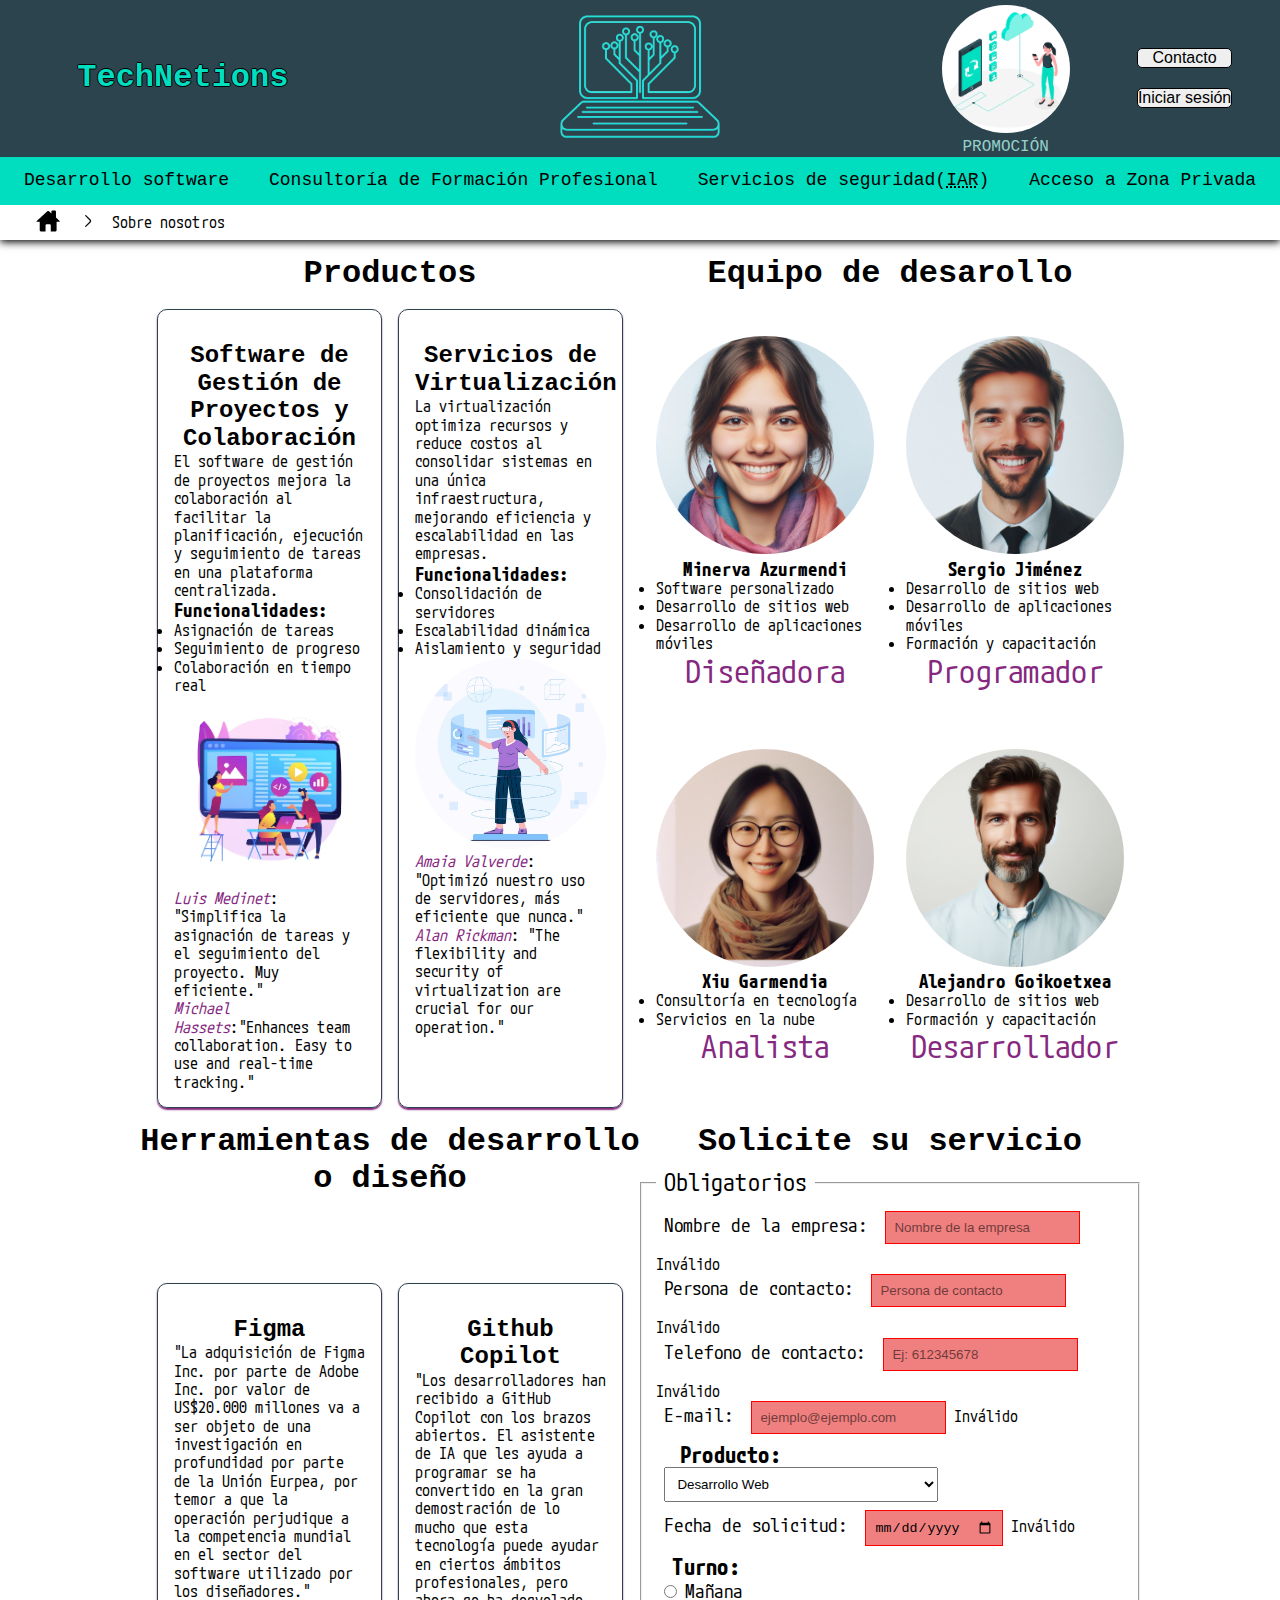
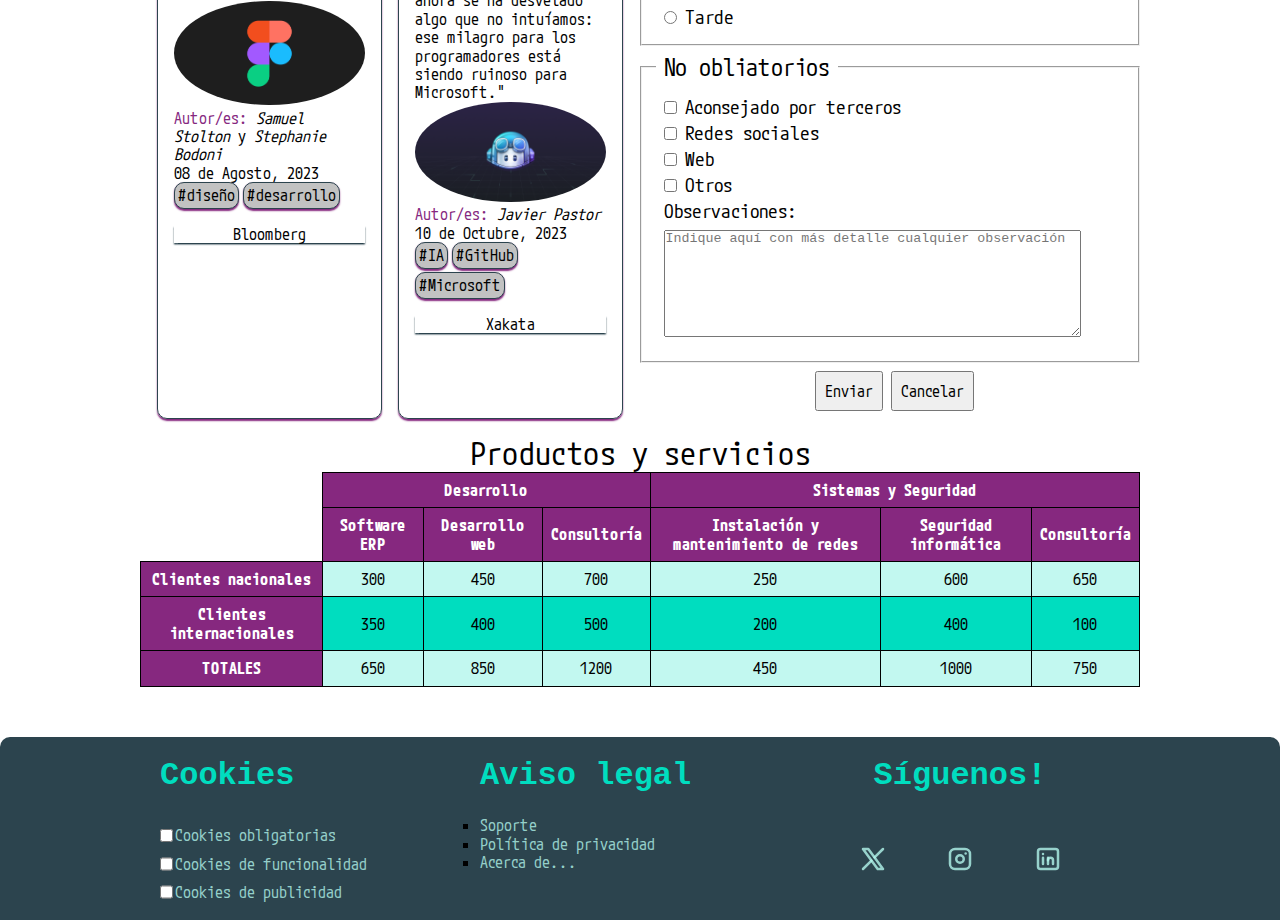
==== nosotros.html @ 3ba0c970 "Primer commit" ====
<!DOCTYPE html>
<html lang="es">

<head>
    <meta charset="UTF-8">
    <meta name="viewport" content="width=device-width, initial-scale=0.9">
    <link rel="stylesheet" href="./estilos/normalize.css">
    <link rel="stylesheet" href="./estilos/estiloNosotros.css">
    <title>TechNetions</title>
</head>

<body>
    <header>
        <div id="nombre">
            <a href="#equipoDesarrollo">
                <!-- Dos h2 para hacer una animación en el css -->
                <h1>T<span class="minusculas">ech</span>N<span class="minusculas">etions</span></h1>
            </a>
        </div>
        <div id="producto">
            <figure>
                <img src="./imgIndex/servicios_en_la_nube.png" alt="Promoción">
                <figcaption>PROMOCIÓN</figcaption>
            </figure>
        </div>
        <div id="logo">
            <a href="./index.html"><img src="./imgIndex/logo.png" alt="Logo de la empresa"></a>
        </div>
        <div id="interaccion">
            <button>Contacto</button>
            <button>Iniciar sesión</button>
        </div>
    </header>
    <nav>
        <input type="checkbox" class="menuHamburguesa" id="checkMenu" accesskey="d">
        <label for="checkMenu" class="menuHamburguesa" id="labelMenu"><span hidden>Iconos del menú hamburguesa</span>
            <svg id="iconoHamburguesa" viewBox="0 0 24 24" fill="none" xmlns="http://www.w3.org/2000/svg">
                <path d="M4 6H20M4 12H20M4 18H20" stroke="#000000" stroke-width="2" stroke-linecap="round"
                    stroke-linejoin="round" />
            </svg>
            <svg id="flechaDMenu" xmlns="http://www.w3.org/2000/svg"  data-name="Layer 1"
                viewBox="0 0 24 24">
                <path
                    d="m18,12c0,.916-.356,1.776-1.004,2.424l-4.131,4.417c-.099.105-.232.159-.365.159-.123,0-.245-.044-.341-.135-.202-.188-.212-.505-.024-.707l4.143-4.429c.47-.471.723-1.081.723-1.729s-.253-1.258-.711-1.717l-4.154-4.441c-.188-.202-.178-.518.024-.707.202-.188.518-.178.707.024l4.143,4.429c.636.636.992,1.497.992,2.412Zm-5.133-.339l-6-6.5c-.187-.202-.503-.215-.707-.028-.203.187-.215.503-.028.707l5.687,6.161-5.687,6.161c-.188.203-.175.52.028.707.096.089.218.133.339.133.135,0,.269-.054.367-.161l6-6.5c.177-.192.177-.487,0-.679Z" />
            </svg>
        </label>
        <ul>
            <li><input type="checkbox" id="checkDes" accesskey="2">
                <label for="checkDes">Desarrollo software
                    <svg id="flechaIMenu" xmlns="http://www.w3.org/2000/svg"  data-name="Layer 1"
                        viewBox="0 0 24 24">
                        <path
                            d="m11.865,18.159c.188.202.178.518-.024.707-.096.09-.219.135-.341.135-.133,0-.267-.053-.365-.159l-4.142-4.429c-.636-.635-.993-1.497-.993-2.412s.357-1.777,1.004-2.424l4.13-4.417c.189-.203.505-.213.707-.024.202.188.212.505.024.707l-4.142,4.429c-.471.471-.723,1.081-.723,1.729s.252,1.258.711,1.717l4.154,4.441Zm.315-6.159l5.687-6.161c.188-.203.175-.52-.028-.707-.202-.188-.52-.174-.707.028l-6,6.5c-.177.192-.177.487,0,.679l6,6.5c.098.106.232.161.367.161.122,0,.243-.044.339-.133.203-.187.215-.503.028-.707l-5.687-6.161Z" />
                    </svg>
                    <svg id="flechaAbaMenu" xmlns="http://www.w3.org/2000/svg"  data-name="Layer 1"
                        viewBox="0 0 24 24" >
                        <path
                            d="M12,18c-.916,0-1.777-.357-2.424-1.004l-4.417-4.13c-.202-.188-.212-.505-.024-.707,.189-.203,.505-.213,.707-.024l4.429,4.142c.942,.941,2.528,.93,3.446,.012l4.441-4.154c.202-.19,.519-.178,.707,.024,.188,.202,.178,.518-.023,.707l-4.43,4.142c-.636,.636-1.496,.993-2.412,.993Zm.339-5.133l6.5-6c.203-.187,.216-.503,.028-.707-.187-.202-.503-.215-.706-.028l-6.161,5.687L5.839,6.133c-.203-.188-.521-.174-.707,.028-.188,.203-.175,.52,.028,.707l6.5,6c.096,.088,.218,.133,.339,.133s.243-.044,.339-.133Z" />
                    </svg>
                </label>

                <ul>
                    <li><a href="https://www.ujaen.es/" target="_blank">Desarrollo web</a></li>
                    <li><a href="https://www.educacionyfp.gob.es/portada.html" target="_blank">Planificación(<abbr
                                title="Enterprise Resource Planning (Planificación de recursos empresariales)">ERP</abbr>)</a>
                    </li>
                    <li><a href="./nosotros.html" target="_blank">Conoce más sobre nosotros</a></li>
                </ul>
            </li>
            <li><a href="https://todofp.es/inicio.html" target="_blank">Consultoría de Formación Profesional</a></li>
            <li><a href="https://www.incibe.es/" target="_blank">Servicios de seguridad(<abbr
                        title="Implantación y Administración de Redes">IAR</abbr>)</a></li>
            <li><a href="https://www.osi.es/es" target="_blank">Acceso a Zona Privada</a></li>
        </ul>
    </nav>
    <div class="migas">
        <ul>
            <li>
                <a href="./index.html">
                    <svg id="migasCasa" fill="#000000" viewBox="-4.5 0 32 32" version="1.1"
                        xmlns="http://www.w3.org/2000/svg">
                        <title>Inicio</title>
                        <path
                            d="M19.469 12.594l3.625 3.313c0.438 0.406 0.313 0.719-0.281 0.719h-2.719v8.656c0 0.594-0.5 1.125-1.094 1.125h-4.719v-6.063c0-0.594-0.531-1.125-1.125-1.125h-2.969c-0.594 0-1.125 0.531-1.125 1.125v6.063h-4.719c-0.594 0-1.125-0.531-1.125-1.125v-8.656h-2.688c-0.594 0-0.719-0.313-0.281-0.719l10.594-9.625c0.438-0.406 1.188-0.406 1.656 0l2.406 2.156v-1.719c0-0.594 0.531-1.125 1.125-1.125h2.344c0.594 0 1.094 0.531 1.094 1.125v5.875z">
                        </path>
                    </svg>
                </a>
            </li>
            <li><svg id="migasFlecha" viewBox="0 0 24 24" fill="none" xmlns="http://www.w3.org/2000/svg">
                    <path
                        d="M7.82054 20.7313C8.21107 21.1218 8.84423 21.1218 9.23476 20.7313L15.8792 14.0868C17.0505 12.9155 17.0508 11.0167 15.88 9.84497L9.3097 3.26958C8.91918 2.87905 8.28601 2.87905 7.89549 3.26958C7.50497 3.6601 7.50497 4.29327 7.89549 4.68379L14.4675 11.2558C14.8581 11.6464 14.8581 12.2795 14.4675 12.67L7.82054 19.317C7.43002 19.7076 7.43002 20.3407 7.82054 20.7313Z"
                        fill="#0F0F0F" />
                </svg></li>
            <li><a href="#">Sobre nosotros</a></li>
        </ul>
    </div>
    <main>
        <section class="productos">
            <h2>Productos</h2>
            <article id="producto1">
                <h2>Software de Gestión de Proyectos y Colaboración</h2>
                <p>

                    El software de gestión de proyectos mejora la colaboración al facilitar la planificación, ejecución
                    y seguimiento de tareas en una plataforma centralizada.</p>
                <h3>Funcionalidades:</h3>
                <ul>
                    <li>Asignación de tareas</li>
                    <li>Seguimiento de progreso</li>
                    <li>Colaboración en tiempo real</li>
                </ul>
                <img src="./imgIndex/software_gestion_proyectos_colaboracion.png"
                    alt="Imagen de software de gestión de proyectos y colaboración">
                <p><cite>Luis Medinet</cite>: "Simplifica la asignación de tareas y el seguimiento del proyecto.
                    Muy
                    eficiente."</p>
                <p lang="en"><cite>Michael Hassets</cite>:"Enhances team collaboration. Easy to use and real-time
                    tracking."</p>
            </article>
            <article id="producto2">
                <h2>Servicios de Virtualización</h2>
                <p>La virtualización optimiza recursos y reduce costos al consolidar sistemas en una única
                    infraestructura, mejorando eficiencia y escalabilidad en las empresas.</p>
                <h3>Funcionalidades:</h3>
                <ul>
                    <li>Consolidación de servidores</li>
                    <li>Escalabilidad dinámica</li>
                    <li>Aislamiento y seguridad</li>
                </ul>
                <img src="./imgIndex/servicios_de_virtualizacion.png" alt="Servicios de vistualización">
                <p><cite>Amaia Valverde</cite>: "Optimizó nuestro uso de servidores, más eficiente que nunca."</p>
                <p lang="en"><cite>Alan Rickman</cite>: "The flexibility and security of virtualization are crucial for
                    our operation."</p>
            </article>
        </section>
        <section id="equipoDesarrollo">
            <h2>Equipo de desarollo</h2>
            <div>
                <img src="./imgIndex/empleado01.png" alt="Minerva Azurmendi">
                <h3>Minerva Azurmendi</h3>
                <ul>
                    <li>Software personalizado</li>
                    <li>Desarrollo de sitios web</li>
                    <li>Desarrollo de aplicaciones móviles</li>
                </ul>
                <p>Diseñadora</p>
            </div>
            <div>
                <img src="./imgIndex/empleado02.png" alt="Sergio Jiménez">
                <h3>Sergio Jiménez</h3>
                <ul>
                    <li>Desarrollo de sitios web</li>
                    <li>Desarrollo de aplicaciones móviles</li>
                    <li>Formación y capacitación</li>
                </ul>
                <p>Programador</p>
            </div>
            <div>
                <img src="./imgIndex/empleado03.png" alt="Xiu Garmendia">
                <h3>Xiu Garmendia</h3>
                <ul>
                    <li>Consultoría en tecnología</li>
                    <li>Servicios en la nube</li>
                </ul>
                <p>Analista</p>
            </div>
            <div>
                <img src="./imgIndex/empleado04.png" alt="Alejandro Goikoetxea">
                <h3>Alejandro Goikoetxea</h3>
                <ul>
                    <li>Desarrollo de sitios web</li>
                    <li>Formación y capacitación</li>
                </ul>
                <p>Desarrollador</p>
            </div>
        </section>
        <section class="herramientas">
            <h2>Herramientas de desarrollo o diseño</h2>
            <article>
                <h2>Figma</h2>
                <p>"La adquisición de Figma Inc. por parte de Adobe Inc. por valor de US$20.000 millones va a ser objeto
                    de una investigación en profundidad por parte de la Unión Eurpea, por temor a que la operación
                    perjudique a la competencia mundial en el sector del software utilizado por los diseñadores."</p>
                <img src="./imgIndex/logo_figma.png" alt="Logotipo de Figma">
                <p><span>Autor/es:</span> <cite>Samuel Stolton</cite> y <cite>Stephanie Bodoni</cite></p>
                <p>08 de Agosto, 2023</p>
                <ul>
                    <li>#diseño</li>
                    <li>#desarrollo</li>
                </ul>
                <a
                    href="https://www.bloomberglinea.com/2023/08/08/adquisicion-de-figma-por-adobe-se-ve-afectada-por-investigacion-de-la-ue/">Bloomberg</a>
            </article>
            <article>
                <h2>Github Copilot</h2>
                <p>"Los desarrolladores han recibido a GitHub Copilot con los brazos abiertos. El asistente de IA que
                    les ayuda a programar se ha convertido en la gran demostración de lo mucho que esta tecnología puede
                    ayudar en ciertos ámbitos profesionales, pero ahora se ha desvelado algo que no intuíamos: ese
                    milagro para los programadores está siendo ruinoso para Microsoft."</p>
                <img src="./imgIndex/logo_github_copilot.png" alt="Logotipo de GitHub Copilot">
                <p><span>Autor/es:</span> <cite>Javier Pastor</cite></p>
                <p>10 de Octubre, 2023</p>
                <ul>
                    <li>#IA</li>
                    <li>#GitHub</li>
                    <li>#Microsoft</li>
                </ul>
                <a
                    href="https://www.xataka.com/robotica-e-ia/github-copilot-milagro-para-programadores-microsoft-pierde-20-dolares-mes-usuario">Xakata</a>
            </article>
        </section>
        <section class="formulario">
            <h2>Solicite su servicio</h2>
            <form action="#">
                <fieldset>
                    <legend>Obligatorios</legend>
                    <label for="nombreEmpresa">Nombre de la empresa: </label><input type="text" id="nombreEmpresa"
                        placeholder="Nombre de la empresa" required><span class="mensaje"></span>
                    <br>
                    <label for="personaContacto">Persona de contacto: </label><input type="text" id="personaContacto"
                        placeholder="Persona de contacto" required><span class="mensaje"></span>
                    <br>
                    <label for="telefonoContacto">Telefono de contacto: </label><input type="tel" id="telefonoContacto"
                        placeholder="Ej: 612345678" pattern="[679][0-9]{8}" required><span class="mensaje"></span>
                    <br>
                    <label for="email">E-mail: </label><input type="email" id="email" placeholder="ejemplo@ejemplo.com"
                        required><span class="mensaje"></span>
                    <br>
                    <h3><label for="productos">Producto:</label></h3>
                    <select id="productos">
                        <optgroup label="Desarrollo">
                            <option value="Software ERP">Software ERP</option>
                            <option value="Desarrollo Web" selected>Desarrollo Web</option>
                            <option value="Consultoría">Consultoría</option>
                        </optgroup>
                        <optgroup label="Sistemas y seguridad">
                            <option value="Instalacion y mantenimiento de redes">Instalación y mantenimiento de redes
                            </option>
                            <option value="Seguridad informatica">Seguridad informática</option>
                            <option value="Consultoría">Consultoría</option>
                        </optgroup>
                    </select>
                    <br>
                    <label for="fecha">Fecha de solicitud: </label><input type="date" id="fecha" required><span
                        class="mensaje"></span>
                    <br>
                    <h3>Turno:</h3>
                    <input type="radio" value="mañana" id="mañana" name="turno"><label for="mañana">Mañana</label>
                    <br>
                    <input type="radio" value="tarde" id="tarde" name="turno" required><label for="tarde">Tarde</label>
                    <br>
                </fieldset>
                <fieldset>
                    <legend>No obliatorios</legend>
                    <input type="checkbox" id="terceros"><label for="terceros">Aconsejado por terceros</label>
                    <br>
                    <input type="checkbox" id="redes"><label for="redes">Redes sociales</label>
                    <br>
                    <input type="checkbox" id="web"><label for="web">Web</label>
                    <br>
                    <input type="checkbox" id="otros"><label for="otros">Otros</label>
                    <br>
                    <label for="observaciones">Observaciones: </label>
                    <br>
                    <textarea name="observaciones" id="observaciones" rows="7" cols="50" placeholder="Indique aquí con más detalle cualquier observación"></textarea>
                    <br>
                </fieldset>
                <div class="botones">
                    <input type="submit" name="enviar" id="enviar" value="Enviar" title="Enviar el formulario">
                    <input type="reset" name="Cancelar" id="cancelar" value="Cancelar" title="Cancelar el formulario">
                </div>
            </form>
        </section>

        <div class="tabla">
            <table>
                <caption>Productos y servicios</caption>
                <colgroup>
                    <col span="1">
                    <col span="3" class="desarollo">
                    <col span="3" class="sistemas">
                </colgroup>
                <thead>
                    <tr>
                        <th id="vacio" rowspan="2"></th>
                        <th id="desarrollo" scope="colgroup" colspan="3">Desarrollo</th>
                        <th id="sistemas" scope="colgroup" colspan="3">Sistemas y Seguridad</th>
                    </tr>
                    <tr>
                        <th id="D_erp" scope="col">Software ERP</th>
                        <th id="D_web" scope="col">Desarrollo web</th>
                        <th id="D_cons" scope="col">Consultoría</th>
                        <th id="S_redes" scope="col">Instalación y mantenimiento de redes</th>
                        <th id="S_seg" scope="col">Seguridad informática</th>
                        <th id="S_cons" scope="col">Consultoría</th>
                    </tr>
                </thead>
                <tbody>
                    <tr>
                        <th id="Cli_nac" scope="row">Clientes nacionales</th>
                        <td headers="Cli_nac D_erp">300</td>
                        <td headers="Cli_nac D_web">450</td>
                        <td headers="Cli_nac D_cons">700</td>
                        <td headers="Cli_nac S_redes">250</td>
                        <td headers="Cli_nac S_seg">600</td>
                        <td headers="Cli_nac S_cons">650</td>
                    </tr>
                    <tr>
                        <th id="Cli_int" scope="row">Clientes internacionales</th>
                        <td headers="Cli_int D_erp">350</td>
                        <td headers="Cli_int D_web">400</td>
                        <td headers="Cli_int D_cons">500</td>
                        <td headers="Cli_int S_redes">200</td>
                        <td headers="Cli_int S_seg">400</td>
                        <td headers="Cli_int S_cons">100</td>
                    </tr>
                </tbody>
                <tfoot>
                    <tr>
                        <th id="totales" scope="row">TOTALES</th>
                        <td headers="totales D_erp">650</td>
                        <td headers="totales D_web">850</td>
                        <td headers="totales D_cons">1200</td>
                        <td headers="totales S_redes">450</td>
                        <td headers="totales S_seg">1000</td>
                        <td headers="totales S_cons">750</td>
                    </tr>
                </tfoot>
            </table>
        </div>


    </main>
    <footer>
        <div id="cookies">
            <h1>Cookies</h1>
            <div>
                <input type="checkbox" name="obligatorias" id="obligatorias"><label for="obligatorias">Cookies
                    obligatorias</label>
            </div>
            <div>
                <input type="checkbox" name="funcionalidad" id="funcionalidad"><label for="funcionalidad">Cookies de
                    funcionalidad</label>
            </div>
            <div>
                <input type="checkbox" name="publicidad" id="publicidad"><label for="publicidad">Cookies de
                    publicidad</label>
            </div>
        </div>
        <div id="avisoLegal">
            <h1>Aviso legal</h1>
            <ul>
                <li><a href="#">Soporte</a></li>
                <li><a href="#">Política de privacidad</a></li>
                <li><a href="#">Acerca de...</a></li>
            </ul>
        </div>
        <div id="rrss">
            <h1>Síguenos!</h1>

            <svg xmlns="http://www.w3.org/2000/svg" class="icon icon-tabler icon-tabler-brand-x" width="30" height="30"
                viewBox="0 0 24 24" stroke-width="2" stroke="currentColor" fill="none" stroke-linecap="round"
                stroke-linejoin="round">
                <path stroke="none" d="M0 0h24v24H0z" fill="none" />
                <path d="M4 4l11.733 16h4.267l-11.733 -16z" />
                <path d="M4 20l6.768 -6.768m2.46 -2.46l6.772 -6.772" />
            </svg>
            <svg xmlns="http://www.w3.org/2000/svg" class="icon icon-tabler icon-tabler-brand-instagram" width="30"
                height="30" viewBox="0 0 24 24" stroke-width="2" stroke="currentColor" fill="none"
                stroke-linecap="round" stroke-linejoin="round">
                <path stroke="none" d="M0 0h24v24H0z" fill="none" />
                <path d="M4 4m0 4a4 4 0 0 1 4 -4h8a4 4 0 0 1 4 4v8a4 4 0 0 1 -4 4h-8a4 4 0 0 1 -4 -4z" />
                <path d="M12 12m-3 0a3 3 0 1 0 6 0a3 3 0 1 0 -6 0" />
                <path d="M16.5 7.5l0 .01" />
            </svg>
            <svg xmlns="http://www.w3.org/2000/svg" class="icon icon-tabler icon-tabler-brand-linkedin" width="30"
                height="30" viewBox="0 0 24 24" stroke-width="2" stroke="currentColor" fill="none"
                stroke-linecap="round" stroke-linejoin="round">
                <path stroke="none" d="M0 0h24v24H0z" fill="none" />
                <path d="M4 4m0 2a2 2 0 0 1 2 -2h12a2 2 0 0 1 2 2v12a2 2 0 0 1 -2 2h-12a2 2 0 0 1 -2 -2z" />
                <path d="M8 11l0 5" />
                <path d="M8 8l0 .01" />
                <path d="M12 16l0 -5" />
                <path d="M16 16v-3a2 2 0 0 0 -4 0" />
            </svg>
        </div>
    </footer>
</body>

</html>
---- estilos/estiloNosotros.css ----
/* Importación de las fuentes*/
@import url("https://fonts.googleapis.com/css2?family=M+PLUS+1+Code:wght@100;400;700&display=swap");
@font-face {
  font-family: "miFuente";
  src: url(./fuentes/Inconsolata-VariableFont_wdth\wght.ttf);
}
/* Declaración de variables */
:root {
  --turquesa_claro: rgba(179, 246, 236, 0.8);
  --turquesa: rgba(0, 221, 191, 1);
  --turquesa_oscuro: rgba(44, 68, 78, 1);
  --rosa: rgba(134, 40, 127, 1);
  --negro: #000000;
  --gris: #c2c2c2;
}
/*Reseteo de los valores*/
* {
  margin: 0;
  box-sizing: border-box;
  padding: 0;
}
/* Para quitar el subrayado de los enlaces */
a {
  text-decoration: none;
}
/* Para que cuando hayamos visitado un enlace, se quede en negro */
a:visited {
  color: var(--negro);
}
/* Para que las imágenes ocupen el 100% de su caja*/
img {
  width: 100%;
}
/* Maquetación de todo el cuerpo  */

body {
  margin: auto;
  display: grid;
  grid-template-columns: 100%;
  grid-template-rows: auto;
  grid-template-areas:
    "header"
    "nav"
    "migas"
    "main"
    "footer";
}

/* Asignación de los grid area*/
header {
  grid-area: header;
}
nav {
  grid-area: nav;
}
.migas {
  grid-area: migas;
}
main {
  grid-area: main;
}
footer {
  grid-area: footer;
}

/*------------------------------*/
/*-----------HEADER-------------*/
/*------------------------------*/
/* Maquetación de la cabecera*/
header {
  display: grid;
  grid-template-columns: 2fr 3fr 1fr 1fr;
  grid-template-rows: 50% 50%;
  grid-template-areas:
    "nombre  logo  producto interaccion"
    "nombre  logo  producto interaccion";
  align-items: center; /* Centrado de elementos*/
  justify-items: center;
  background-color: var(--turquesa_oscuro);
  font-family: "miFuente", monospace; /* Fuente importada de manera local */
}

/* Asignación de los grid area */
#nombre {
  grid-area: nombre;
}
#logo {
  grid-area: logo;
}
#producto {
  grid-area: producto;
}
#interaccion {
  grid-area: interaccion;
}

#nombre a {
  display: flex;
  flex-direction: row; /*Para dar el efecto se ha dividido el titulo en dos h1*/
  font-weight: bold;
  color: var(--turquesa); /*Relleno de la fuente */
  text-shadow: -1px 0 #000, 0 1px #000, 1px 0 #000, 0 -1px #000; /* Contorno negro*/
  padding: 3px;
}
/* Transicion para que desaparezca la letra cuando pasamos el raton por encima*/
#nombre:hover .minusculas {
  color: transparent;
  text-shadow: none;
  transition: 2s;
}
/* Transicion para que la N se desplace a la izquierda */
/* #nombre:hover #mayuscula{
    margin-left: -70px;
    transition: 2s;
  } */
/* Transicion para que la N vuelva a su sitio*/
/* #mayuscula{
    margin-left: 0px;
    transition: 2s;

  } */
/* Transición para que vuelvan a aparecer*/
.minusculas {
  color: var(--turquesa); /*Relleno de la fuente */
  text-shadow: -1px 0 #000, 0 1px #000, 1px 0 #000, 0 -1px #000; /* Contorno negro*/
  transition: 2s;
}
/*Tamaño de la imagen del producto dentro del contenedor*/
#producto img {
  margin-top: 5px; /*margen de 5px para que no aparezca pegado a la parte de arriba de la página*/
  border-radius: 50%;
}
/* AL principio el producto aparece invisible */
#producto {
  width: 70%;
  text-align: center;
  color: var(--turquesa_claro);
}

/* Tamaño de la caja del logo */
#logo {
  width: 30%;
}
/* Disposición de los botones con una separación de 20px */
#interaccion {
  display: flex;
  flex-direction: column;
  gap: 20px;
  margin-right: 0.5rem;
}
/* Borde redondeado del mismo color que el fondo */
button {
  font-size: medium;
  border: 1px solid var(--negro);
  border-radius: 5px;
}
/* Efecto para que cuando pases el ratón por encima, se cambie el fondo al verde claro, la letra al verde oscuro,
  el borde se pone del mismo color para que no haga un efecto de desplazarse el botón. También se especifica que el botón continua
  con los bordes redondeados. */
button:hover {
  color: var(--turquesa_oscuro);
  background-color: var(--turquesa);
  border-radius: 5px;
  border: 1px solid var(--turquesa_oscuro);
}
/* Efecto para darle profundidad al boton */
button:active {
  box-shadow: 2px 2px 1px var(--negro), -2px 2px 1px var(--negro),
    2px -2px 1px var(--negro), -2px -2px 1px var(--negro); /* Sombras para hacer el contorno del boton*/
}

/*------------------------------*/
/*-----------NAV----------------*/
/*------------------------------*/

/* Color de la fuente de los links en negro*/
a:link {
  color: var(--negro);
}
nav {
  
  /* Altura de la navegación ya que la lista de enlaces ocupa poca altura*/
  font-family: "miFuente", monospace; /* Fuente importada de manera local */
  font-size: large;
  position: sticky; /* Posicion sticky para que la cabecera permanezca siempre que  hagamos scroll*/
  top: 0;
  background-color: var(--turquesa);
  z-index: 3; /* Me traigo esta capa para que cuando haga efectos sobre otros elementos, el nav permanezca tal y como está*/
  height: 3rem; /*Altura para que se respete siempre */
}
/* Ocultamos el menú de hamburguesa en la media query de escritorio*/
.menuHamburguesa {
  display: none;
}
nav ul {
  display: flex;
  width: 100%;
  margin: auto;
  justify-content: space-evenly; /* Maquetación centrada */
  align-items: center; /* Centrado de los elementos*/
  position: relative; /* Para que después podamos mover el menu*/
  list-style: none;
  gap: 1rem;
}
/* Espaciado  para los enlaces y el menu y subenlaces*/
/* Maquetacion de los enlaces y la etiqueta de la navegacion*/
nav li a,
nav label {
  text-align: center;
  height: 3rem;
  align-self: center;
  display: flex;
  justify-content: center;
  align-items: center;
  cursor: pointer;
}

/* Efectos para dar sombra*/
nav ul > li:hover {
  background-color: var(--turquesa_oscuro);
  color: var(--turquesa_claro);
  transition: 1s;
}
nav li a:hover {
  background-color: var(--turquesa_oscuro);
  color: var(--turquesa_claro);
  transition: 1s;
}
/* Ocultamos el submenú  y le damos maquetación*/
nav ul li > ul {
  display: none;
  position: absolute;
  text-align: center;
  width: 50%;
}

/* Al pasar el raton por encima se muestra el menú de manera horizontal o al clicar se quedará abierto el submenu*/
#checkDes:checked ~ ul,
nav ul li:hover > ul {
  display: flex;
  background-color: var(--turquesa);
}

nav ul li ul li {
  width: 100%;
}
/* Centrado de los enlaces y esquinas de abajo redondeadas*/
nav ul li ul li a {
  display: flex;
  justify-content: center;
  align-items: center;
  height: 3rem;
  width: 100%;
}
/* Checkbox para "Desarrollo software" y oculto para que no se vea */
#checkDes {
  display: block;
  position: absolute;
  opacity: 0;
}
/* Flechas ocultadas del menú hamburguesa*/
#flechaIMenu,
#flechaAbaMenu {
  width: 2rem;
  display: none;
}
/*------------------------------*/
/*--------MIGAS DE PAN----------*/
/*------------------------------*/
.migas {
  font-family: "M PLUS 1 Code", monospace; /*Fuente importada de internet*/
  font-size: 1rem;
}
.migas li a:hover {
  /* Color rosa cuando se pase el raton por encima*/
  color: var(--rosa);
}
.migas ul {
  display: flex;
  align-items: center;
  list-style: none;
  box-shadow: 0 0.1rem 0.5rem var(--negro); /* Sombra por la parte de abajo*/
  gap: 1rem;
  padding-left: 2rem;
}
/* Tamaño de los svg*/
#migasCasa {
  width: 2rem;
}
#migasFlecha {
  width: 1rem;
}

/*------------------------------*/
/*-----------MAIN---------------*/
/*------------------------------*/
/* Maquetación del main*/
main {
  display: flex;
  flex-wrap: wrap;
  font-family: "M PLUS 1 Code", monospace;
  /* Esto se hace para que la cabecera, la navegación y el pie sean más anchos que el main*/
  max-width: 1000px;/* Anchura máxima para el main */
  margin: auto; /* Centrado del main*/
  /* Fuente importada de Internet
    para todo el main exceptuando que los títulos se 
    pondran de otra fuente*/
}
main img {
  width: 100%;
  border-radius: 100%; /*Imágenes redondeadas*/
}
main h2 {
  text-align: center; /*Centrado de todos los títulos*/
  font-family: "mifuente", monospace;
  margin-top: 1rem;
}
.productos > h2 {
  /*Tamaño del titulo y que quede centrado*/
  width: 100%;
  font-size: 2rem;
}
/* Maquetación de los productos */
.productos {
  display: flex;
  flex-wrap: wrap;
  justify-content: center;
  width: 50%;
  gap: 1rem;
}
.productos article {
  width: 45%; /* Ancho de cada producto*/
  border: 1px solid var(--turquesa_oscuro);
  box-shadow: 0rem 0.1rem 0.1rem var(--rosa); /*Sombra*/
  border-radius: 10px;
  padding: 1rem;
}
.productos cite {
  /* Nombre de los autores de los comentarios de otro color*/
  color: var(--rosa);
}
/* Título que ocupa todo el ancho de l contenedor*/
#equipoDesarrollo > h2 {
  width: 100%;
  font-size: 2rem;
}
/* Maquetación */
#equipoDesarrollo {
  display: flex;
  flex-wrap: wrap;
  width: 50%;
}
#equipoDesarrollo div {
  width: 50%;
  padding: 1rem;
}
#equipoDesarrollo h3 {
  text-align: center;
}
/* Puesto que ejerce en la empresa*/
#equipoDesarrollo p {
  text-align: center;
  color: var(--rosa);
  font-size: 2rem;
}
.herramientas > h2 {
  width: 100%;
  font-size: 2rem;
}
/* Maquetacion */
.herramientas {
  display: flex;
  flex-wrap: wrap;
  justify-content: center;
  width: 50%;
  gap: 1rem;
}
.herramientas article {
  width: 45%;
  border: 1px solid var(--turquesa_oscuro);
  box-shadow: 0rem 0.1rem 0.1rem var(--rosa); /*Sombra*/
  border-radius: 10px;
  padding: 1rem;
}
/* Para las etiquetas */
.herramientas article ul {
  list-style: none;
  display: flex;
  flex-wrap: wrap;
  gap: 0.2rem;
}
.herramientas article ul li {
  border: 1px solid var(--turquesa_oscuro);
  border-radius: 10px;
  padding: 0.2rem;
  background-color: var(--gris);
  box-shadow: 0rem 0.1rem 0.1rem var(--rosa); /*Sombra*/
}
.herramientas a:hover {
  color: var(--rosa);
}
.herramientas a {
  margin-top: 1rem;
  display: flex;
  justify-content: center;
  align-self: center;
  box-shadow: 0rem 0.1rem 0.1rem var(--turquesa_oscuro);
}
/* Autores en rosa oscuro*/
.herramientas span {
  color: var(--rosa);
}
.formulario > h2 {
  width: 100%;
  font-size: 2rem;
}
/* Maquetación para el formulario*/
.formulario {
  display: flex;
  flex-wrap: wrap;
  align-content: center;
  width: 50%;
}
.formulario form {
  width: 100%;
  font-size: larger;
}
.formulario h3 {
  margin-left: 1rem;
}
.formulario legend {
  font-size: 1.5rem;
  padding: 0.5rem;
}
.formulario label {
  margin-left: 0.5rem;
  cursor: pointer;
}
.formulario select {
  cursor: pointer;
}
.formulario input,
.formulario select {
  margin-left: 0.5rem;
  margin-bottom: 0.5rem;
  padding: 0.5rem;
}
/* Mensaje de error */
.formulario input:invalid + .mensaje::after {
  content: " Inválido";
}
/* Tamaño del mensaje */
.mensaje {
  font-size: 1rem;
}
/* Estilo si es erróneo el campo */
.formulario input:invalid {
  background-color: lightcoral;
  border: 1px solid red;
}
.formulario textarea {
  margin: 0.5rem;
}
.botones {
  margin-top: 0.5rem;
  display: flex;
  justify-content: center;
}
.botones input {
  cursor: pointer;
  font-size: 1rem;
  font-family: "M PLUS 1 Code", monospace;
}
.botones input:active {
  box-shadow: 0.1rem 0.1rem 0.1rem var(--rosa);
}
/* Placeholder */
input::placeholder {
  color: var(--negro);
}

input::-moz-placeholder {
  color: var(--negro);
  font-weight: bold;
} /* Firefox 19+ */

/* Maquetacion de la tabla y su titulo*/
.tabla {
  margin-top: 1rem;
}
.tabla caption {
  font-size: 2rem;
}
/* Menos del 100% para que no sea tan ancha la tabla y no se apelotone tanto */
table {
  text-align: center;
}

/* Borde para la tabla, cabecera y celdas */
table,
th,
td {
  border-collapse: collapse;
  border: 1px solid black;
  padding: 0.5rem;
}
#vacio {
  /*Ocultamos la esquina superior izquierda de la tabla*/
  background-color: white;
  border-top: 1px solid white;
  border-left: 1px solid white;
}
/* Cebreado de la tabla */
tr:nth-child(odd) {
  background-color: var(--turquesa_claro);
}
tr:nth-child(even) {
  background-color: var(--turquesa);
}
/* Cabecera rosa*/
th {
  color: white;
  background-color: var(--rosa);
}

/*------------------------------*/
/*-----------FOOTER-------------*/
/*------------------------------*/

/* Maquetación del pie de página */
footer {
  margin-top: 50px; /* Margen en la parte arriba para que no quede apelotonado*/
  background-color: var(--turquesa_oscuro);
  /*Redondeado de las esquinas superiores del footer*/
  border-top-left-radius: 10px;
  border-top-right-radius: 10px;
  display: flex;
  flex-direction: row;
  justify-content: center;
  padding-bottom: 20px; /* Padding en la parte de abajo para que no quede tan ajustado el pie*/
  font-family: "M PLUS 1 Code", monospace;
  /* Fuente importada de Internet
    para todo el main exceptuando que los títulos se 
    pondran de otra fuente*/
}
/* Ancho de cada seccion */
footer section {
  width: 25%;
}
/* Alineacion de todos los títulos del pie con una anchura de 100%*/
footer h1 {
  width: 100%;
  color: var(--turquesa);
  font-family: "miFuente", monospace;
}
/* Maquetación de la primera zona */
#cookies {
  width: 25%;
  display: flex;
  flex-direction: column;
  justify-content: center;
  gap: 10px;
  color: var(--turquesa_claro);
}
/* Maquetación de cada imput */
#cookies div {
  display: flex;
  width: 70%;
  gap: 2px;
}
#cookies > div:hover {
  border-radius: 5px;
  outline: 2px solid var(--rosa);
}
/*Maquetacion de la segunda zona del pie*/
#avisoLegal {
  width: 25%;
  display: flex;
  flex-direction: column;
}
#avisoLegal a {
  color: var(--turquesa_claro);
}
/* Viñetas cuadradas */
#avisoLegal li {
  list-style: square;
}
/* Viñetas de color al pasar el raton por encima*/
#avisoLegal li:hover {
  list-style: square;
  color: var(--rosa);
}
/* Maquetación de la zona 3 del pie, las redes sociales*/
#rrss {
  width: 25%;
  display: flex;
  flex-wrap: wrap;
  justify-content: space-evenly;
}
/* Centrado del titulo de las redes sociales*/
#rrss h1 {
  text-align: center;
}
/* Color para los iconos de las redes sociales*/
footer svg {
  color: var(--turquesa_claro);
}
/* Efecto que cambia el borde a rosa, el color de cada icono a rosa también y el fondo a turquesa claro*/
footer svg:hover {
  border-radius: 5px;
  outline: 1px solid var(--rosa);
  color: var(--rosa);
  background-color: var(--turquesa_claro);
}

/* MEDIA QUERY */
@media screen and (max-width: 620px) {
  /* Ajuste para que queden bien el nombre de la empresa*/
  #nombre a {
    font-size: small;
  }
  /* Quitamos los efectos*/
  /* #nombre:hover #mayuscula{
    margin-left: 0px;
    
  } */
  #nombre:hover .minusculas {
    color: var(--turquesa); /*Relleno de la fuente */
    text-shadow: -1px 0 #000, 0 1px #000, 1px 0 #000, 0 -1px #000; /* Contorno negro*/
  }
  /* Ocultación del producto */
  #producto {
    display: none;
  }
  /* Botones en la misma línea*/
  #interaccion {
    flex-direction: row;
  }
  button {
    width: 5rem;
    font-size: small;
    padding: 0.1rem 0.5rem;
  }

  /* Estructura de la navegación */
  nav ul {
    display: none;/* Se oculta*/
    width: 45%; /* Ocupa un 45% de la página*/
    font-size: medium;/* Letra mediana */
    position: absolute; /* Se posiciona a la derecha con un pequeño margen*/
    right: 0rem;
    top: 3rem;
  }

  nav li {
    width: 100%;
  }
  /* Estructura del submenú desplegable*/
  nav ul li > ul {
    display: none; /* Se oculta */
    position: absolute; /* Posicionamiento y anchura */
    text-align: center;
    top: 0;
  }
  nav ul > li:hover ul {
    /* Ahora no aparecerá el submenú si pasamos el raton por encima */
    display: none;
  }
  /* Color de fondo para el submenu*/
  nav ul > li ul {
    display: none;
    background-color: var(--turquesa);
  }
  /* MENU HAMBURGUESA*/
  /* Posicionamiento de los iconos y checkbox*/
  .menuHamburguesa {
    display: block;
  }
  #checkMenu,
  #labelMenu {
    width: 2rem;
    display: block;
    position: absolute;
    right: 1rem;
    top: 0.5rem;
    cursor: pointer;
  }
  #iconoHamburguesa,
  #flechaDMenu {
    display: block;
    position: absolute;
  }
  /* De primeras la felcha está oculta*/
  #flechaDMenu {
    opacity: 0;
  }
  /* El checkbox se oculta */
  #checkMenu {
    opacity: 0;
  }
  /* Cuando se clicke en el icono de hamburguesa, este mismo se oculta*/
  #checkMenu:checked ~ #labelMenu > #iconoHamburguesa {
    opacity: 0;
  }
  /* Cuando se clicke en el icono de hamburguesa, aparecerá el icono de las flechas*/
  #checkMenu:checked ~ #labelMenu > #flechaDMenu {
    opacity: 1;
    transition: 1s;
  }
  /* Al clicar en el icono de hamburguesa aparecerá desplegado el menú de navegación*/
  #checkMenu:checked ~ ul {
    display: flex;
    flex-direction: column;
    background-color: var(--turquesa);
    
  }
  /* Maquetación para las felchas del submenu*/
  #flechaIMenu,
  #flechaAbaMenu {
    display: block;
    position: absolute;
    left: 0.5rem;
    
  }
  /* Se posiciona el checkbox del submenu */
  #checkDes {
    display: block;
    position: relative;
  }
  /* Las flechas hacia abajo aparecerán de primeras ocultas*/
  #flechaAbaMenu{
    opacity: 0;
  }
  /* Las flechas hacia la izquierda si aparecerán de primeras*/
  #flechaIMenu {
    opacity: 1;
  }
  /* Si se clicka en "desarrollo software las flechas hacia la izquierda desaparecen*/
  #checkDes:checked ~ label > #flechaIMenu {
    opacity: 0;
  }
  /* Si se clicka en "desarrollo software las flechas hacia abajo aparecen*/
  #checkDes:checked ~ label > #flechaAbaMenu {
    opacity: 1;
  }
  
  /* Si clicamos en "desarrollo software" aparece el submenú al lado*/
  #checkDes:checked ~ ul {
    display: block;
    position: relative;
    left: 0px;
    width: 100%;
    background-color: var(--turquesa_claro);
  }
  #checkDes ~ul>li a{
    width: 100%;
  }
  /* Desaparecen los productos, herramientas y tabla*/
  .productos,
  .herramientas,
  .tabla {
    display: none;
  }
  /* Equipo de desarrollo y formulario ocupan todo el ancho de la página con un pequeño margen*/
  #equipoDesarrollo,
  .formulario {
    width: 100%;
    margin: 1rem;
  }
  #equipoDesarrollo p {
    text-align: center;
    color: var(--rosa);
    font-size: 1.5rem;
  }


  /* Quitamos el bloque de las cookies */
  #cookies {
    display: none;
  }
  /* Quitamos el bloque de las redes sociales */
  #rrss {
    display: none;
  }
  /* Maquetación para el bloque de los avisos legales*/
  #avisoLegal {
    width: 100%;
    text-align: center;
  }
  #avisoLegal a {
    color: var(--turquesa_claro);
  }
  /* Maquetación de la lista para que se pongan en una misma línea */
  #avisoLegal ul {
    width: 100%;
    display: flex;
    flex-direction: row;
    justify-content: left;
  }
  /* Quitamos iconos de viñetas*/
  #avisoLegal li {
    width: 30%;
    list-style: none;
  }
  /* Subrayado de cada elemento de la lista */
  #avisoLegal li:hover {
    list-style: none;
    text-decoration: underline;
    color: var(--rosa);
  }
}
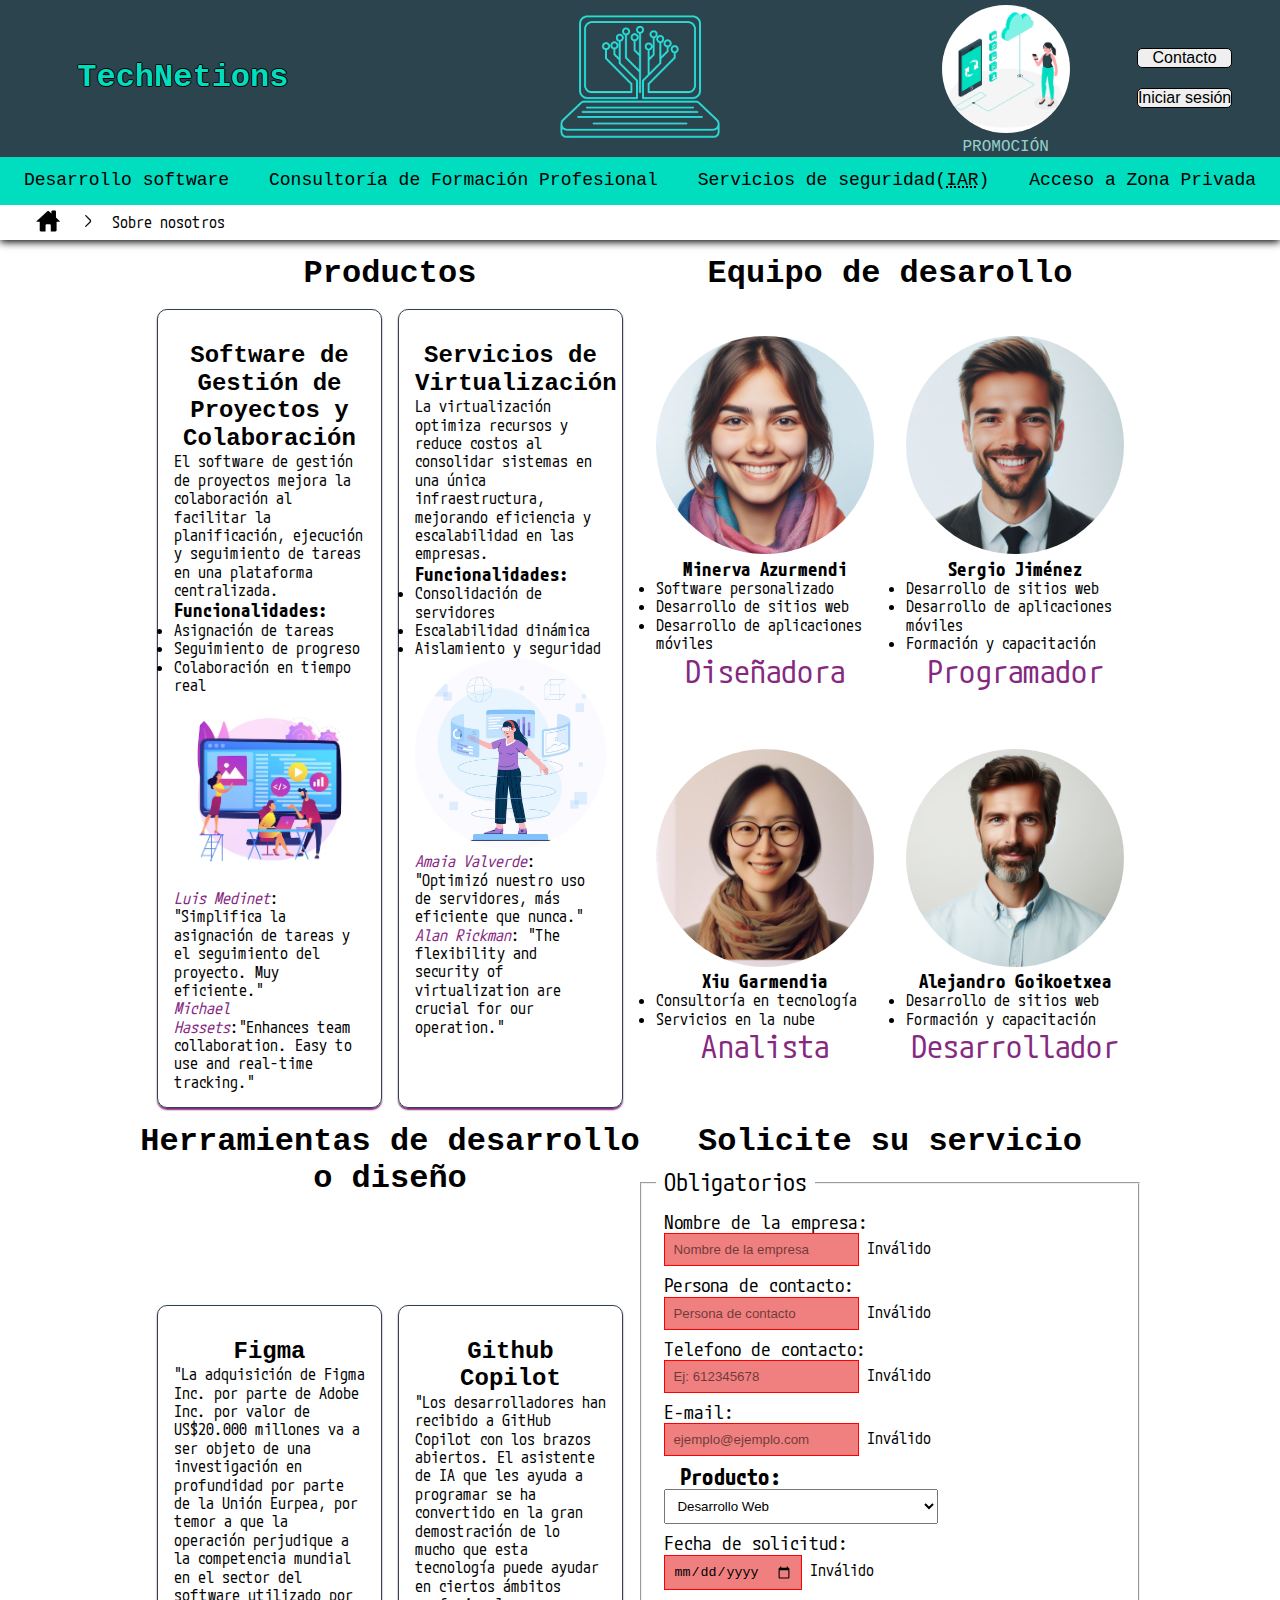
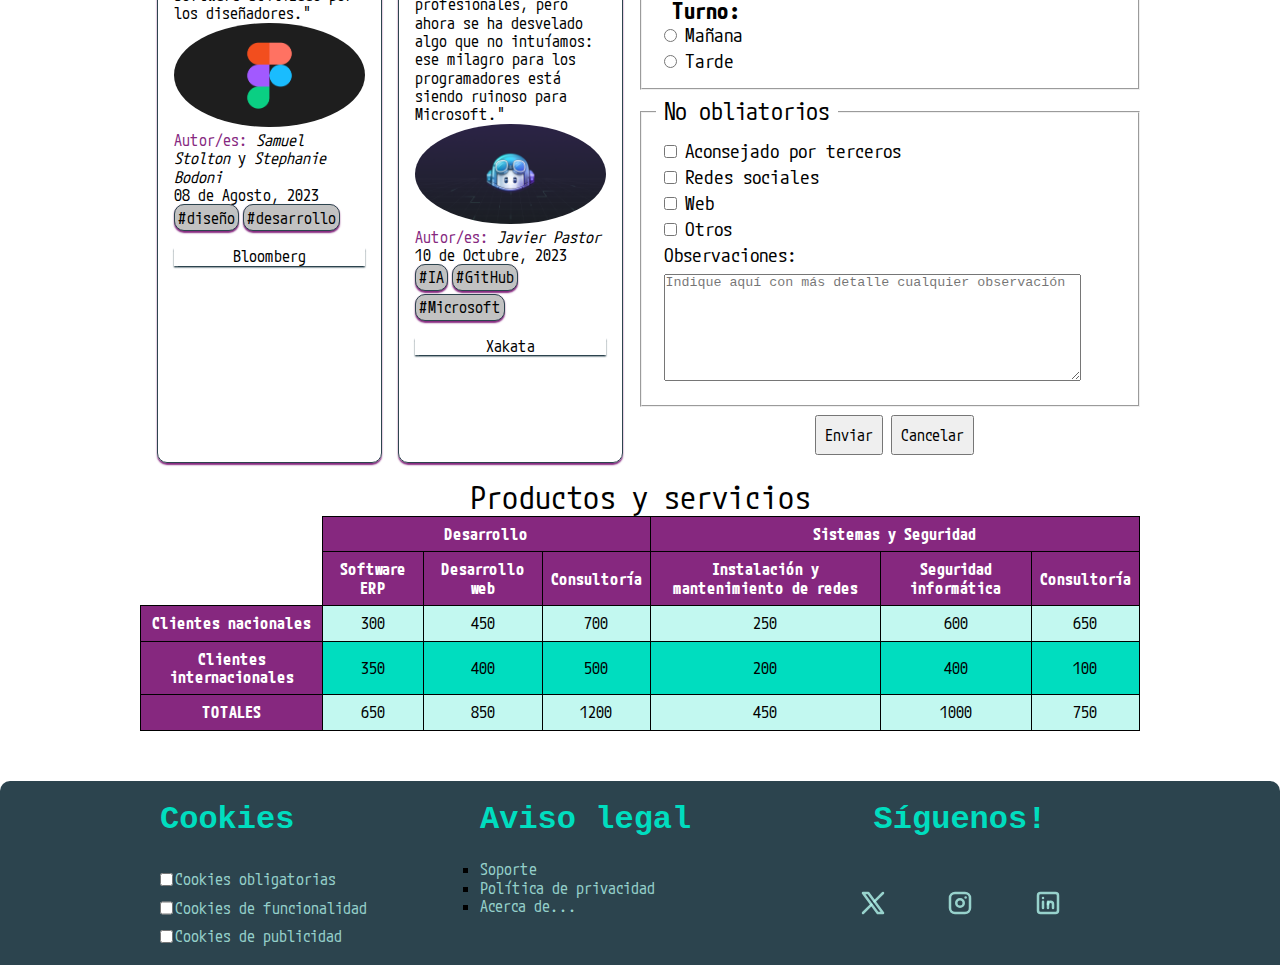
==== commit f23b2c9e: "cambio en nosotros" ====
--- a/nosotros.html
+++ b/nosotros.html
@@ -214,16 +214,24 @@
             <form action="#">
                 <fieldset>
                     <legend>Obligatorios</legend>
-                    <label for="nombreEmpresa">Nombre de la empresa: </label><input type="text" id="nombreEmpresa"
+                    <label for="nombreEmpresa">Nombre de la empresa: </label>
+                    <br>
+                    <input type="text" id="nombreEmpresa"
                         placeholder="Nombre de la empresa" required><span class="mensaje"></span>
                     <br>
-                    <label for="personaContacto">Persona de contacto: </label><input type="text" id="personaContacto"
+                    <label for="personaContacto">Persona de contacto: </label>
+                    <br>
+                    <input type="text" id="personaContacto"
                         placeholder="Persona de contacto" required><span class="mensaje"></span>
                     <br>
-                    <label for="telefonoContacto">Telefono de contacto: </label><input type="tel" id="telefonoContacto"
+                    <label for="telefonoContacto">Telefono de contacto: </label>
+                    <br>
+                    <input type="tel" id="telefonoContacto"
                         placeholder="Ej: 612345678" pattern="[679][0-9]{8}" required><span class="mensaje"></span>
                     <br>
-                    <label for="email">E-mail: </label><input type="email" id="email" placeholder="ejemplo@ejemplo.com"
+                    <label for="email">E-mail: </label>
+                    <br>
+                    <input type="email" id="email" placeholder="ejemplo@ejemplo.com"
                         required><span class="mensaje"></span>
                     <br>
                     <h3><label for="productos">Producto:</label></h3>
@@ -241,7 +249,9 @@
                         </optgroup>
                     </select>
                     <br>
-                    <label for="fecha">Fecha de solicitud: </label><input type="date" id="fecha" required><span
+                    <label for="fecha">Fecha de solicitud: </label>
+                    <br>
+                    <input type="date" id="fecha" required><span
                         class="mensaje"></span>
                     <br>
                     <h3>Turno:</h3>
--- a/estilos/estiloNosotros.css
+++ b/estilos/estiloNosotros.css
@@ -33,7 +33,7 @@
 }
 /* Maquetación de todo el cuerpo  */
 
-body {
+/*body {
   margin: auto;
   display: grid;
   grid-template-columns: 100%;
@@ -45,9 +45,9 @@
     "main"
     "footer";
 }
-
+*/
 /* Asignación de los grid area*/
-header {
+/*header {
   grid-area: header;
 }
 nav {
@@ -61,7 +61,7 @@
 }
 footer {
   grid-area: footer;
-}
+}*/
 
 /*------------------------------*/
 /*-----------HEADER-------------*/
@@ -762,15 +762,18 @@
     display: none;
   }
   /* Equipo de desarrollo y formulario ocupan todo el ancho de la página con un pequeño margen*/
-  #equipoDesarrollo,
-  .formulario {
+  #equipoDesarrollo{
     width: 100%;
-    margin: 1rem;
+    padding: 1rem;
   }
   #equipoDesarrollo p {
     text-align: center;
     color: var(--rosa);
     font-size: 1.5rem;
+  }
+  .formulario{
+    width: 90%;
+    margin: auto;
   }
 
 
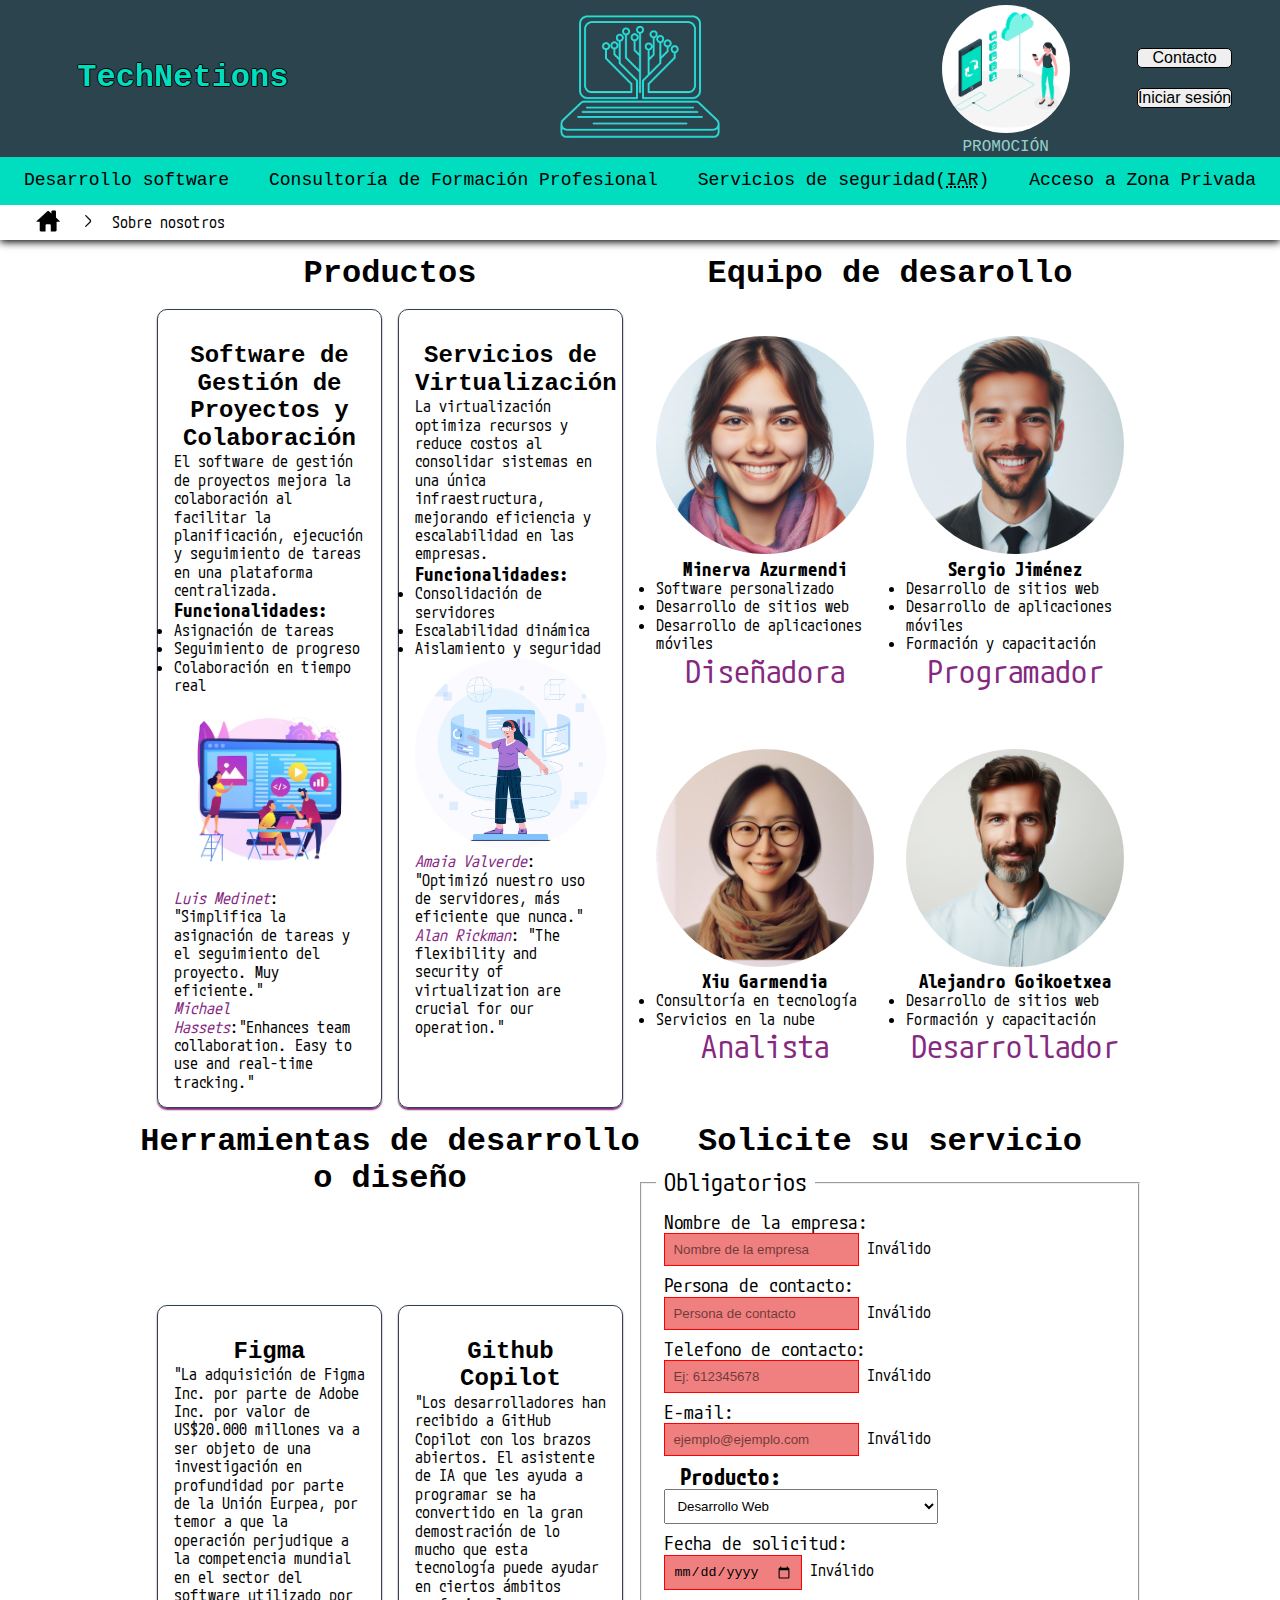
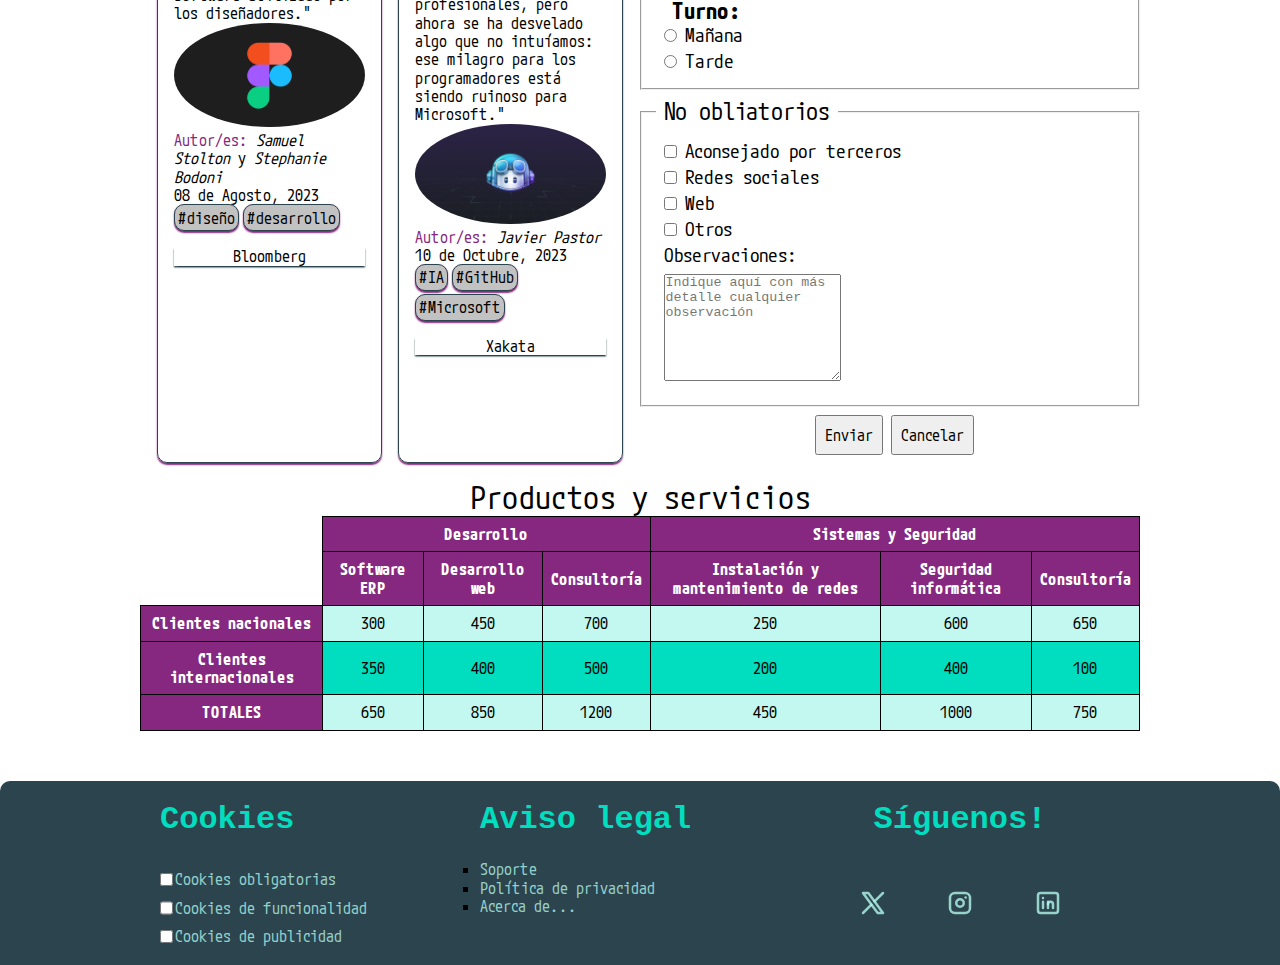
==== commit 72b90214: "añado cambios en nosotros" ====
--- a/nosotros.html
+++ b/nosotros.html
@@ -272,7 +272,7 @@
                     <br>
                     <label for="observaciones">Observaciones: </label>
                     <br>
-                    <textarea name="observaciones" id="observaciones" rows="7" cols="50" placeholder="Indique aquí con más detalle cualquier observación"></textarea>
+                    <textarea name="observaciones" id="observaciones" rows="7" cols="20" placeholder="Indique aquí con más detalle cualquier observación"></textarea>
                     <br>
                 </fieldset>
                 <div class="botones">
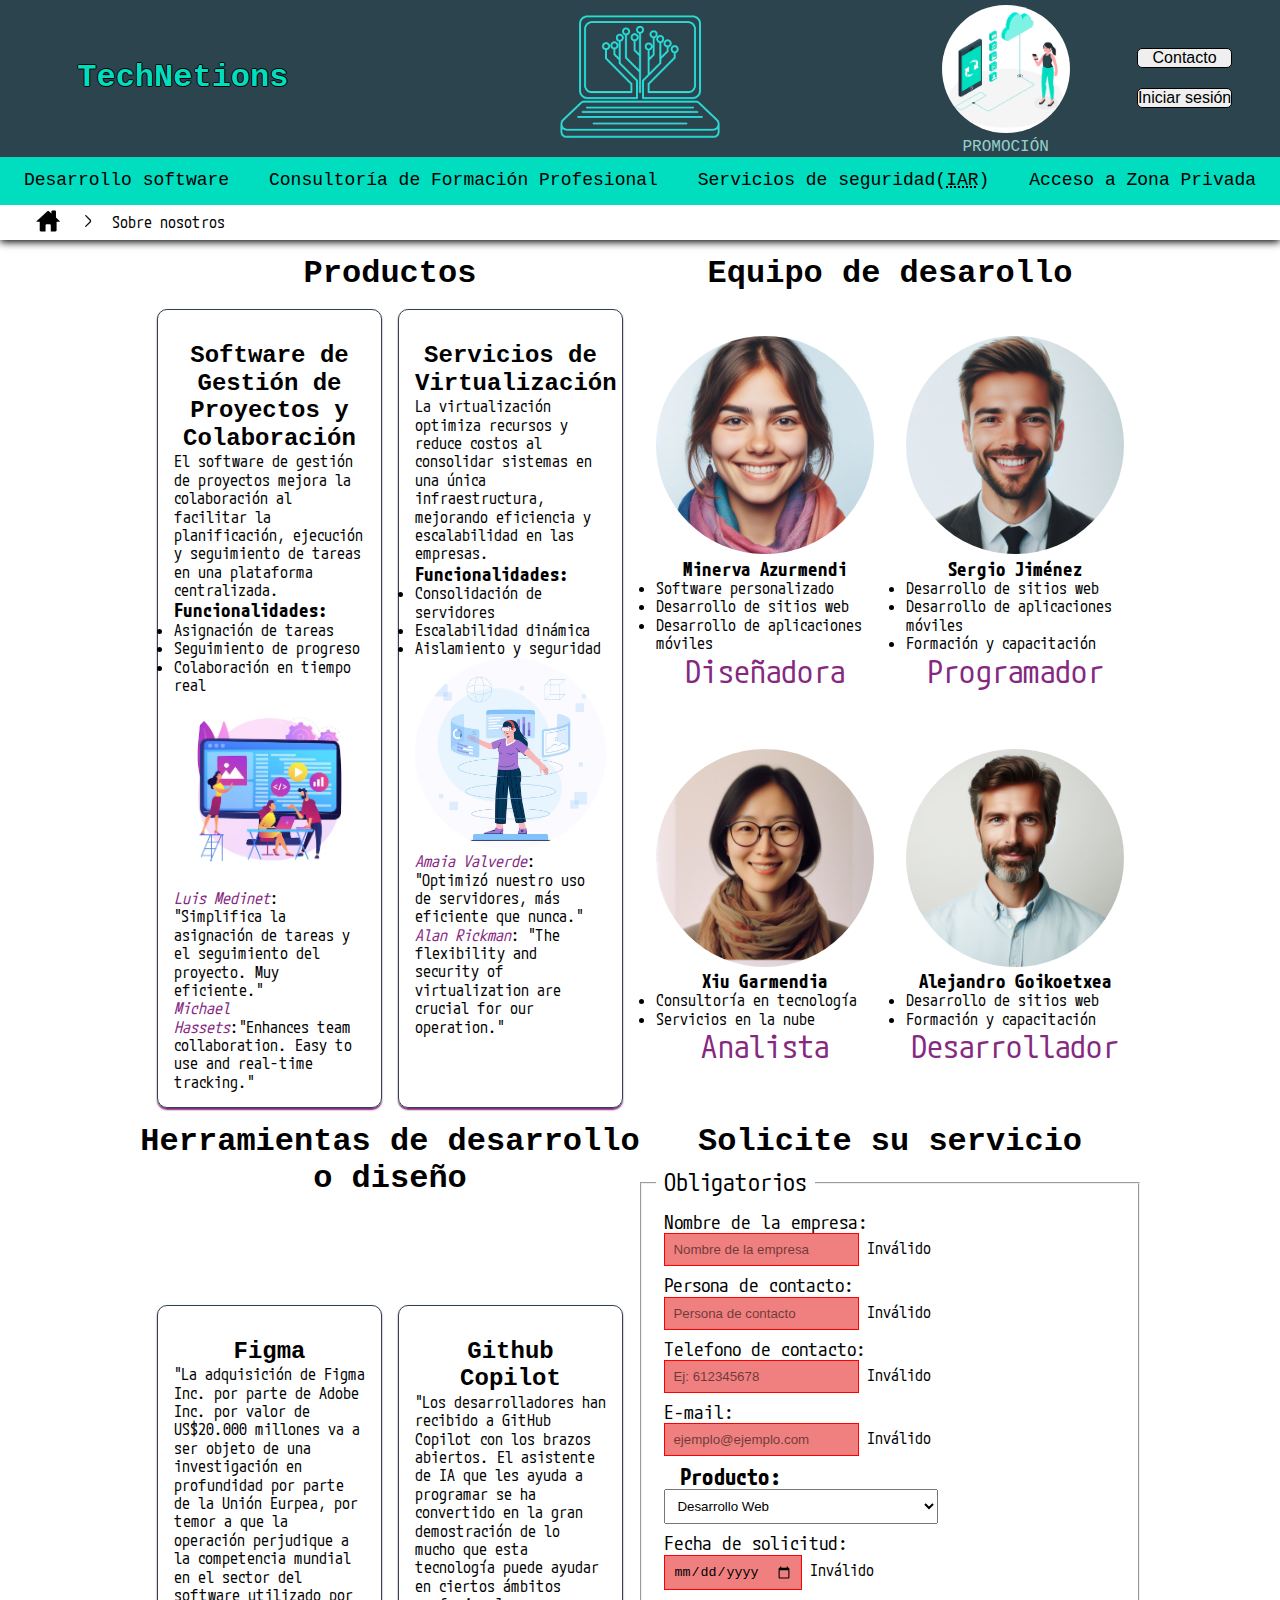
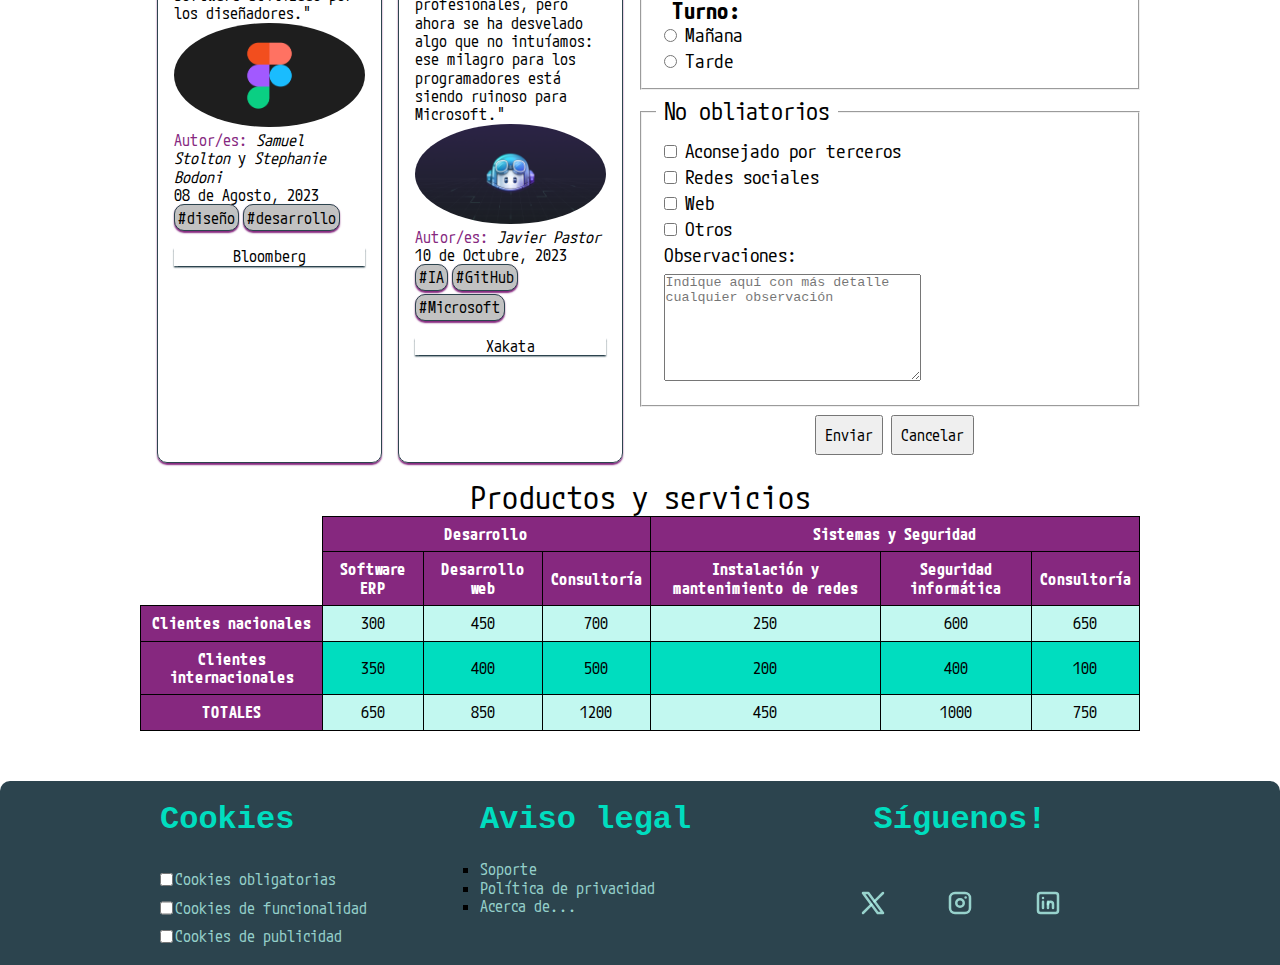
==== commit 9b8c7893: "mas cambios" ====
--- a/nosotros.html
+++ b/nosotros.html
@@ -272,7 +272,7 @@
                     <br>
                     <label for="observaciones">Observaciones: </label>
                     <br>
-                    <textarea name="observaciones" id="observaciones" rows="7" cols="20" placeholder="Indique aquí con más detalle cualquier observación"></textarea>
+                    <textarea name="observaciones" id="observaciones" rows="7" cols="30" placeholder="Indique aquí con más detalle cualquier observación"></textarea>
                     <br>
                 </fieldset>
                 <div class="botones">
--- a/estilos/estiloNosotros.css
+++ b/estilos/estiloNosotros.css
@@ -645,7 +645,7 @@
   /* Estructura de la navegación */
   nav ul {
     display: none;/* Se oculta*/
-    width: 45%; /* Ocupa un 45% de la página*/
+    width: 50%; /* Ocupa un 45% de la página*/
     font-size: medium;/* Letra mediana */
     position: absolute; /* Se posiciona a la derecha con un pequeño margen*/
     right: 0rem;
@@ -777,6 +777,7 @@
   }
 
 
+
   /* Quitamos el bloque de las cookies */
   #cookies {
     display: none;
